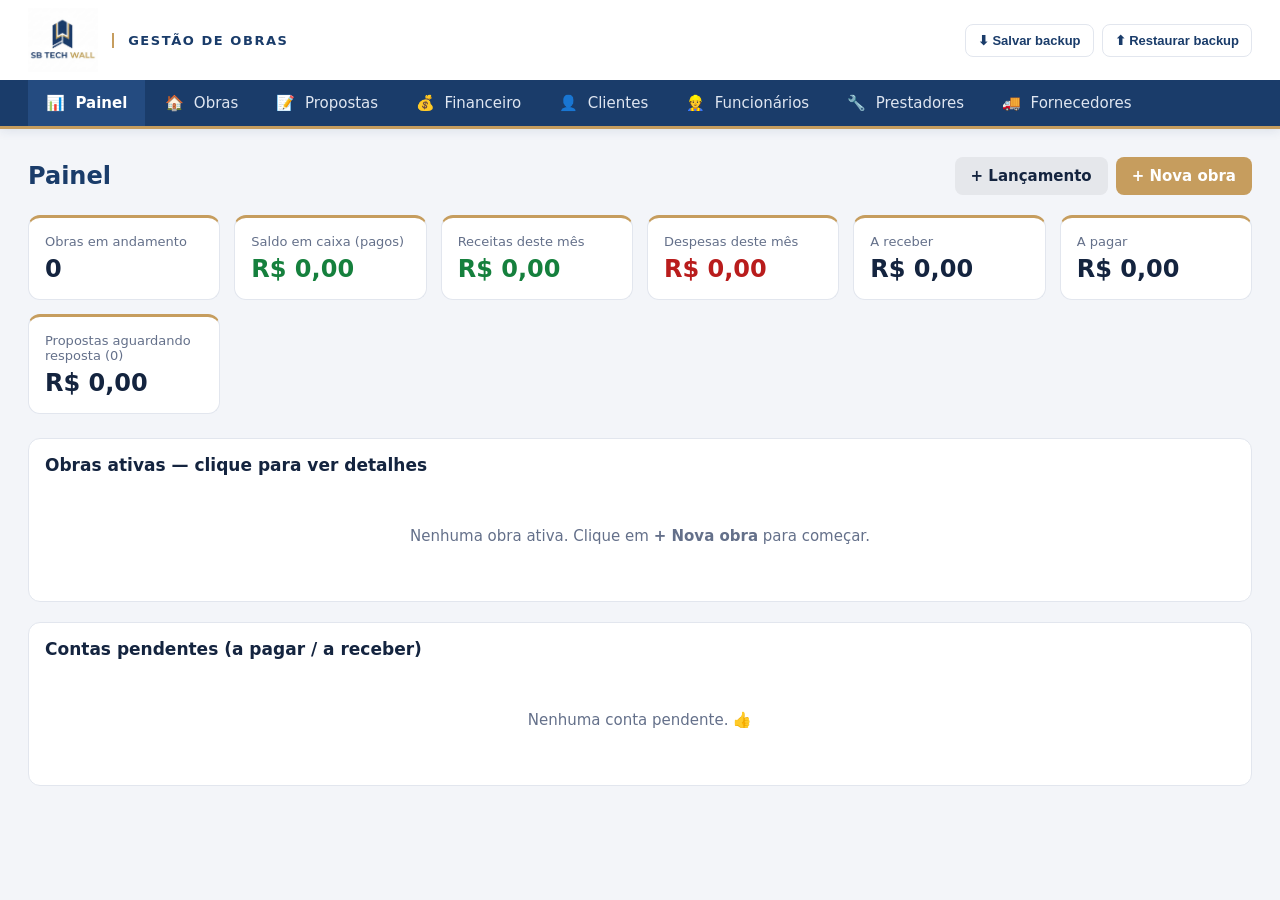
==== index.html @ 1444d8df "Separa index.html em css/, js/ e assets/ (sem mudança de comportamento)" ====
<!doctype html>
<html lang="pt-BR">
<head>
<meta charset="utf-8">
<meta name="viewport" content="width=device-width, initial-scale=1">
<title>SB Tech Wall — Gestão de Obras</title>
<link rel="stylesheet" href="css/style.css">
</head>
<body>
<div class="app">
  <header class="topbar">
    <div class="hwrap head">
      <div class="brand"><img src="assets/logo-sb-tech-wall.png" alt="SB Tech Wall"><span class="sub">Gestão de Obras</span></div>
      <div class="backup">
        <button onclick="exportar()" title="Salvar uma cópia de segurança dos dados">⬇ Salvar backup</button>
        <button onclick="document.getElementById('imp').click()" title="Carregar uma cópia de segurança">⬆ Restaurar backup</button>
        <input type="file" id="imp" accept=".json" hidden onchange="importar(this)">
      </div>
    </div>
    <div class="navbar"><nav id="nav" class="hwrap"></nav></div>
  </header>
  <main id="main"></main>
</div>
<div id="modal"></div>

<!-- A ordem importa: config e dados primeiro, app.js por último. -->
<script src="js/config.js"></script>
<script src="js/dados.js"></script>
<script src="js/formatacao.js"></script>
<script src="js/navegacao.js"></script>
<script src="js/painel.js"></script>
<script src="js/obra.js"></script>
<script src="js/listas.js"></script>
<script src="js/formulario.js"></script>
<script src="js/proposta.js"></script>
<script src="js/importar.js"></script>
<script src="js/backup.js"></script>
<script src="js/app.js"></script>
</body>
</html>
---- css/style.css ----
:root{
  --bg:#f3f5f9; --card:#fff; --ink:#14243f; --muted:#64708a; --line:#e2e6ee;
  --brand:#1A3C6A; --brand-ink:#fff; --gold:#C69D5E; --gold-soft:#f7f0e4;
  --side:#1A3C6A; --side-2:#244b80; --side-ink:#dfe6f1;
  --green:#15803d; --red:#b91c1c; --blue:#1A3C6A;
}
*{box-sizing:border-box}
body{margin:0;font-family:Segoe UI,system-ui,Arial,sans-serif;font-size:15px;color:var(--ink);background:var(--bg)}
.app{min-height:100vh}
.topbar{position:sticky;top:0;z-index:5;background:#fff;box-shadow:0 2px 10px rgba(26,60,106,.10)}
.hwrap{max-width:1280px;margin:0 auto;padding-left:28px;padding-right:28px}
.head{display:flex;align-items:center;justify-content:space-between;gap:12px;flex-wrap:wrap;padding-block:8px}
.brand{display:flex;align-items:center;gap:14px}
.brand img{height:64px;width:auto;display:block}
.brand .sub{border-left:2px solid var(--gold);padding-left:14px;color:var(--brand);font-weight:600;letter-spacing:.12em;text-transform:uppercase;font-size:13px}
.backup{display:flex;gap:8px;flex-wrap:wrap}
.backup button{background:#fff;color:var(--brand);border:1px solid var(--line);border-radius:8px;padding:8px 12px;cursor:pointer;font-size:13px;font-weight:600}
.backup button:hover{border-color:var(--gold);background:var(--gold-soft)}
.navbar{background:var(--brand);border-bottom:3px solid var(--gold)}
.navbar nav{display:flex;gap:2px;overflow-x:auto}
button.nav{background:none;border:0;border-bottom:3px solid transparent;margin-bottom:-3px;color:var(--side-ink);padding:14px 18px;font:inherit;font-size:15px;cursor:pointer;white-space:nowrap}
button.nav:hover{color:#fff;background:var(--side-2)}
button.nav.active{color:#fff;background:var(--side-2);border-bottom-color:#fff;font-weight:600}
.top h2{color:var(--brand)}
.card{border-top:3px solid var(--gold)!important}
.btn.gold{background:var(--gold);color:#fff}
main{max-width:1280px;margin:0 auto;padding:28px}
.top{display:flex;align-items:center;justify-content:space-between;gap:12px;flex-wrap:wrap;margin-bottom:20px}
.top h2{margin:0;font-size:24px}
.tools{display:flex;gap:8px;flex-wrap:wrap}
input,select,textarea{font:inherit;padding:9px 11px;border:1px solid var(--line);border-radius:8px;background:#fff;color:var(--ink);width:100%}
textarea{min-height:80px;resize:vertical}
.tools input,.tools select{width:auto;min-width:180px}
.btn{background:var(--brand);color:var(--brand-ink);border:0;border-radius:8px;padding:10px 16px;font:inherit;font-weight:600;cursor:pointer;white-space:nowrap}
.btn.sec{background:#e5e7eb;color:var(--ink)}
.btn.del{background:#fee2e2;color:var(--red)}
.cards{display:grid;grid-template-columns:repeat(auto-fit,minmax(190px,1fr));gap:14px;margin-bottom:24px}
.card{background:var(--card);border:1px solid var(--line);border-radius:12px;padding:16px}
.card .lbl{color:var(--muted);font-size:13px}
.card .val{font-size:24px;font-weight:700;margin-top:6px}
.box{background:var(--card);border:1px solid var(--line);border-radius:12px;padding:16px;margin-bottom:20px}
.box h3{margin:0 0 12px;font-size:17px}
.tablewrap{overflow-x:auto;background:var(--card);border:1px solid var(--line);border-radius:12px}
.box .tablewrap{border:0}
table{width:100%;border-collapse:collapse}
th,td{text-align:left;padding:11px 14px;border-bottom:1px solid var(--line);white-space:nowrap}
th{font-size:13px;color:var(--muted);font-weight:600;background:#fafafa}
tr.click{cursor:pointer}
tr.click:hover td{background:var(--gold-soft)}
td.num,th.num{text-align:right}
.pos{color:var(--green);font-weight:600}.neg{color:var(--red);font-weight:600}
.tag{display:inline-block;padding:3px 9px;border-radius:99px;font-size:12px;font-weight:600;background:#eef2ff;color:var(--blue)}
.tag.g{background:#dcfce7;color:var(--green)}.tag.r{background:#fee2e2;color:var(--red)}.tag.y{background:#fef3c7;color:#92400e}.tag.c{background:#f3f4f6;color:#374151}
.empty{padding:40px;text-align:center;color:var(--muted)}
.bar{height:8px;background:#e5e7eb;border-radius:99px;overflow:hidden;min-width:90px}
.bar i{display:block;height:100%;background:var(--gold)}
input:focus,select:focus,textarea:focus{outline:2px solid var(--gold);outline-offset:-1px;border-color:var(--gold)}
.modal.wide{max-width:980px}
.hint{background:var(--gold-soft);border-left:3px solid var(--gold);padding:10px 12px;border-radius:6px;margin:10px 0;line-height:1.5}
.erro{background:#fee2e2;border-left:3px solid var(--red);padding:10px 12px;border-radius:6px;margin:10px 0;color:var(--red)}
.passos{line-height:1.6;padding-left:20px}.passos li{margin-bottom:6px}
.passos .cols{color:var(--brand);font-weight:600;font-size:13px}
label.chk{display:flex;align-items:center;gap:8px;color:var(--ink);font-size:14px;margin:8px 0}
label.chk input{width:auto}
.btn:disabled{opacity:.5;cursor:not-allowed}
.itens td{padding:6px 6px}.itens th{padding:8px 6px}
.doc{background:#fff;border:1px solid var(--line);border-radius:12px;padding:40px;max-width:900px;margin:0 auto}
.doc-head{display:flex;justify-content:space-between;align-items:center;gap:20px;flex-wrap:wrap;border-bottom:3px solid var(--gold);padding-bottom:16px;margin-bottom:20px;text-align:right}
.doc-head img{height:110px;width:auto}
.doc-title{font-size:20px;font-weight:700;color:var(--brand);letter-spacing:.05em}
.doc-sec{margin-bottom:18px}
.doc-sec h4{margin:0 0 6px;color:var(--brand);font-size:13px;text-transform:uppercase;letter-spacing:.1em;border-bottom:1px solid var(--line);padding-bottom:4px}
.doc-sec p{margin:0;line-height:1.55}
.doc .tablewrap{border:0}
.doc tr.tot td{font-weight:700;font-size:16px;color:var(--brand);border-top:2px solid var(--gold);background:var(--gold-soft)}
.sign{display:grid;grid-template-columns:1fr 1fr;gap:60px;margin-top:70px;text-align:center}
.sign div{border-top:1px solid var(--ink);padding-top:6px}
.modal h3{color:var(--brand);border-bottom:2px solid var(--gold);padding-bottom:10px}
.modal-bg{position:fixed;inset:0;background:rgba(0,0,0,.45);display:flex;align-items:flex-start;justify-content:center;padding:40px 16px;overflow-y:auto;z-index:10}
.modal{background:#fff;border-radius:14px;width:100%;max-width:620px;padding:22px}
.modal h3{margin:0 0 16px}
.grid{display:grid;grid-template-columns:1fr 1fr;gap:12px}
.grid .full{grid-column:1/-1}
label{display:block;font-size:13px;color:var(--muted);margin-bottom:4px}
.actions{display:flex;gap:8px;justify-content:space-between;margin-top:18px;flex-wrap:wrap}
.actions div{display:flex;gap:8px}
.menu-btn{display:none}
@media (max-width:800px){
  .hwrap{padding-left:16px;padding-right:16px}
  .brand img{height:46px}
  .brand .sub{font-size:11px;padding-left:10px}
  .backup button{padding:6px 9px;font-size:12px}
  button.nav{padding:12px 12px;font-size:14px}
  main{padding:16px}
  .grid{grid-template-columns:1fr}
  .tools input,.tools select{min-width:0;flex:1}
}
@media print{.doc{border:0;padding:0;max-width:none}.doc tr.tot td,th{-webkit-print-color-adjust:exact;print-color-adjust:exact}.noprint,.topbar,.tools,.btn{display:none!important}main{padding:0}}
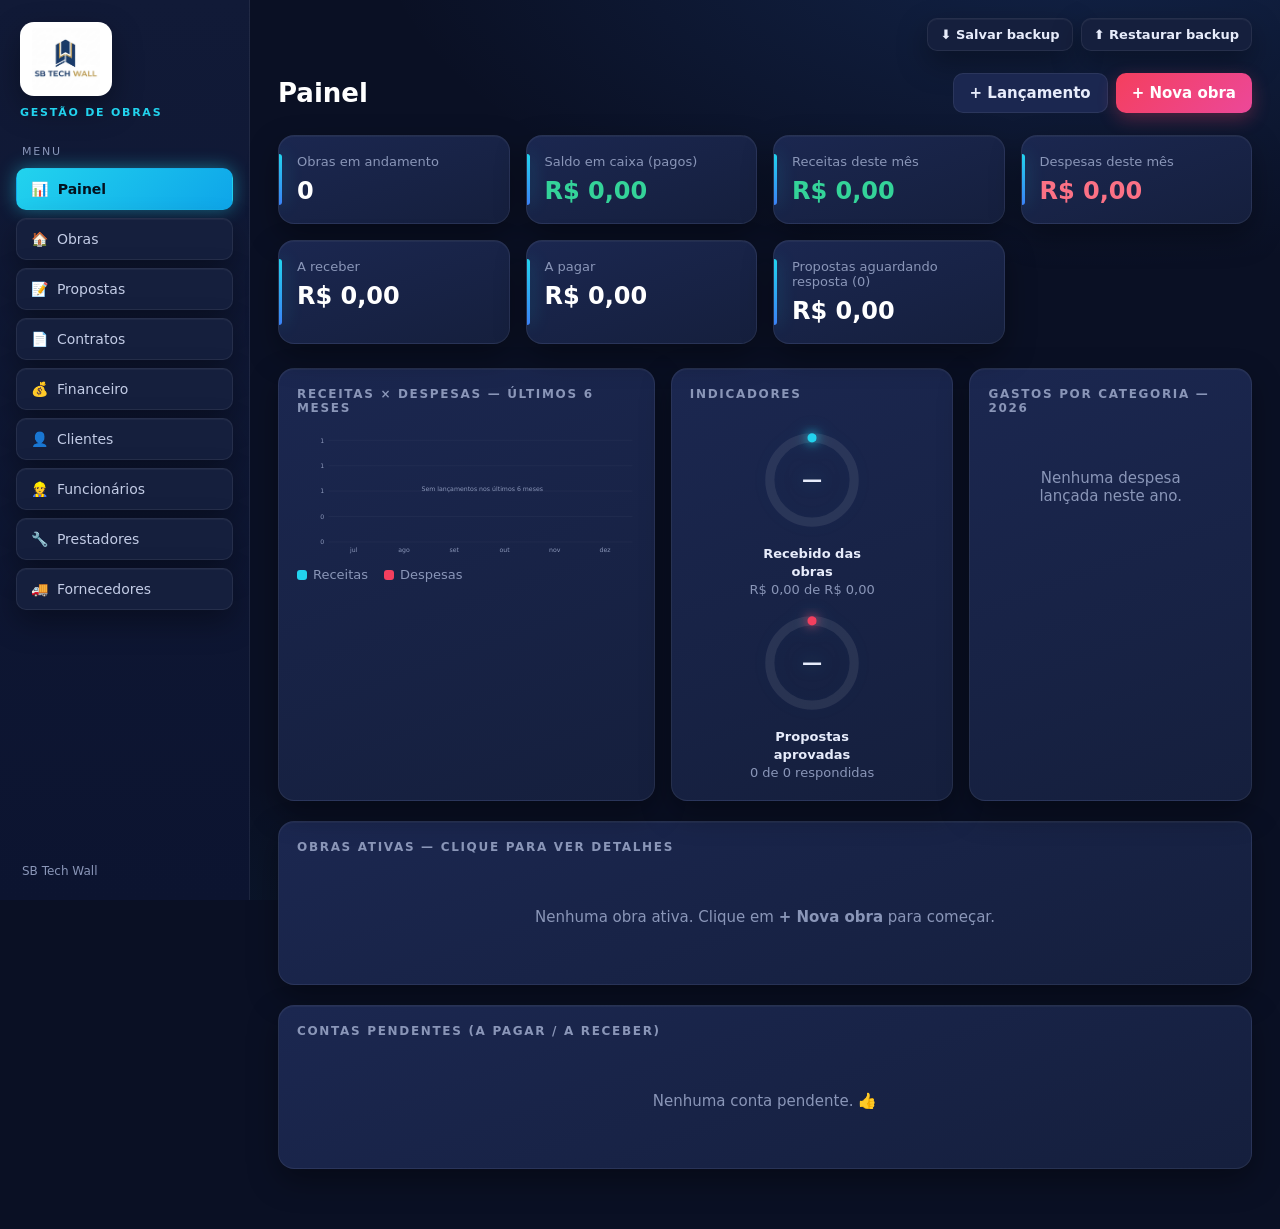
==== commit 4699af60: "Novo visual escuro estilo dashboard: menu lateral e graficos no painel Co-Authored-By: Claude Opus 5" ====
--- a/index.html
+++ b/index.html
@@ -8,18 +8,22 @@
 </head>
 <body>
 <div class="app">
-  <header class="topbar">
-    <div class="hwrap head">
-      <div class="brand"><img src="assets/logo-sb-tech-wall.png" alt="SB Tech Wall"><span class="sub">Gestão de Obras</span></div>
+  <aside class="side">
+    <div class="brand"><img src="assets/logo-sb-tech-wall.png" alt="SB Tech Wall"><span class="sub">Gestão de Obras</span></div>
+    <div class="side-lbl">Menu</div>
+    <nav id="nav"></nav>
+    <div class="side-foot">SB Tech Wall</div>
+  </aside>
+  <div class="content">
+    <header class="topbar">
       <div class="backup">
         <button onclick="exportar()" title="Salvar uma cópia de segurança dos dados">⬇ Salvar backup</button>
         <button onclick="document.getElementById('imp').click()" title="Carregar uma cópia de segurança">⬆ Restaurar backup</button>
         <input type="file" id="imp" accept=".json" hidden onchange="importar(this)">
       </div>
-    </div>
-    <div class="navbar"><nav id="nav" class="hwrap"></nav></div>
-  </header>
-  <main id="main"></main>
+    </header>
+    <main id="main"></main>
+  </div>
 </div>
 <div id="modal"></div>
 
--- a/css/style.css
+++ b/css/style.css
@@ -1,98 +1,180 @@
+/* =====================================================================
+   TEMA ESCURO — cores principais. Para ajustar o visual, mude aqui.
+   ===================================================================== */
 :root{
-  --bg:#f3f5f9; --card:#fff; --ink:#14243f; --muted:#64708a; --line:#e2e6ee;
-  --brand:#1A3C6A; --brand-ink:#fff; --gold:#C69D5E; --gold-soft:#f7f0e4;
-  --side:#1A3C6A; --side-2:#244b80; --side-ink:#dfe6f1;
-  --green:#15803d; --red:#b91c1c; --blue:#1A3C6A;
+  color-scheme: dark;
+  --bg:#0a1024; --side:#0e1630; --card:#151f3d; --card-2:#1b2750; --input:#0f1731;
+  --ink:#e7ecfb; --muted:#8a96b8; --line:rgba(255,255,255,.07); --th:rgba(255,255,255,.03);
+  --accent:#22d3ee; --accent-2:#3b82f6; --pink:#f43f5e; --pink-2:#ec4899;
+  --brand:#22d3ee; --gold:#C69D5E; --gold-soft:rgba(198,157,94,.12);
+  --green:#34d399; --red:#fb7185; --blue:#60a5fa;
+  --shadow:0 12px 30px rgba(0,0,0,.35), inset 0 1px 0 rgba(255,255,255,.04);
+  --glow:0 0 18px rgba(34,211,238,.45);
 }
 *{box-sizing:border-box}
-body{margin:0;font-family:Segoe UI,system-ui,Arial,sans-serif;font-size:15px;color:var(--ink);background:var(--bg)}
-.app{min-height:100vh}
-.topbar{position:sticky;top:0;z-index:5;background:#fff;box-shadow:0 2px 10px rgba(26,60,106,.10)}
-.hwrap{max-width:1280px;margin:0 auto;padding-left:28px;padding-right:28px}
-.head{display:flex;align-items:center;justify-content:space-between;gap:12px;flex-wrap:wrap;padding-block:8px}
-.brand{display:flex;align-items:center;gap:14px}
-.brand img{height:64px;width:auto;display:block}
-.brand .sub{border-left:2px solid var(--gold);padding-left:14px;color:var(--brand);font-weight:600;letter-spacing:.12em;text-transform:uppercase;font-size:13px}
-.backup{display:flex;gap:8px;flex-wrap:wrap}
-.backup button{background:#fff;color:var(--brand);border:1px solid var(--line);border-radius:8px;padding:8px 12px;cursor:pointer;font-size:13px;font-weight:600}
-.backup button:hover{border-color:var(--gold);background:var(--gold-soft)}
-.navbar{background:var(--brand);border-bottom:3px solid var(--gold)}
-.navbar nav{display:flex;gap:2px;overflow-x:auto}
-button.nav{background:none;border:0;border-bottom:3px solid transparent;margin-bottom:-3px;color:var(--side-ink);padding:14px 18px;font:inherit;font-size:15px;cursor:pointer;white-space:nowrap}
-button.nav:hover{color:#fff;background:var(--side-2)}
-button.nav.active{color:#fff;background:var(--side-2);border-bottom-color:#fff;font-weight:600}
-.top h2{color:var(--brand)}
-.card{border-top:3px solid var(--gold)!important}
-.btn.gold{background:var(--gold);color:#fff}
-main{max-width:1280px;margin:0 auto;padding:28px}
-.top{display:flex;align-items:center;justify-content:space-between;gap:12px;flex-wrap:wrap;margin-bottom:20px}
-.top h2{margin:0;font-size:24px}
+body{margin:0;font-family:Segoe UI,system-ui,Arial,sans-serif;font-size:15px;color:var(--ink);
+  background:radial-gradient(1200px 600px at 85% -10%,rgba(59,130,246,.18),transparent 60%),
+             radial-gradient(900px 500px at -10% 110%,rgba(34,211,238,.10),transparent 60%),var(--bg);
+  background-attachment:fixed;min-height:100vh}
+
+/* ---------- estrutura: menu lateral + conteúdo ---------- */
+.app{display:grid;grid-template-columns:250px minmax(0,1fr);min-height:100vh}
+.side{position:sticky;top:0;height:100vh;overflow-y:auto;display:flex;flex-direction:column;
+  background:linear-gradient(180deg,#111a37,#0c1430);border-right:1px solid var(--line);padding:22px 16px}
+.brand{display:flex;flex-direction:column;align-items:flex-start;gap:10px;padding:0 4px}
+.brand img{height:74px;width:auto;display:block;background:#fff;border-radius:14px;padding:6px 12px;box-shadow:var(--shadow)}
+.brand .sub{color:var(--accent);font-weight:600;letter-spacing:.16em;text-transform:uppercase;font-size:11px}
+.side-lbl{font-size:11px;letter-spacing:.16em;color:var(--muted);text-transform:uppercase;margin:26px 6px 10px}
+#nav{display:flex;flex-direction:column;gap:8px}
+button.nav{display:flex;align-items:center;gap:8px;width:100%;text-align:left;background:var(--card);
+  border:1px solid var(--line);border-radius:10px;color:#c3cce6;padding:12px 14px;font:inherit;font-size:14px;
+  cursor:pointer;white-space:nowrap;box-shadow:var(--shadow);transition:.15s}
+button.nav:hover{color:#fff;background:var(--card-2);border-color:rgba(34,211,238,.35)}
+button.nav.active{background:linear-gradient(135deg,#22d3ee,#0ea5e9);color:#04121f;font-weight:700;border-color:transparent;box-shadow:var(--glow)}
+.side-foot{margin-top:auto;padding:20px 6px 0;color:var(--muted);font-size:12px}
+
+.content{min-width:0}
+.topbar{display:flex;align-items:center;justify-content:flex-end;gap:10px;flex-wrap:wrap;padding:18px 28px 0;max-width:1400px}
+.backup{display:flex;gap:8px;flex-wrap:wrap;align-items:center}
+.backup button{background:var(--card);color:var(--ink);border:1px solid var(--line);border-radius:10px;padding:8px 12px;cursor:pointer;font:inherit;font-size:13px;font-weight:600;box-shadow:var(--shadow)}
+.backup button:hover{border-color:rgba(34,211,238,.5);color:var(--accent)}
+main{max-width:1400px;padding:22px 28px 40px}
+
+/* ---------- títulos, ferramentas e campos ---------- */
+.top{display:flex;align-items:center;justify-content:space-between;gap:12px;flex-wrap:wrap;margin-bottom:22px}
+.top h2{margin:0;font-size:26px;font-weight:700;color:#fff;display:flex;align-items:center;gap:10px;flex-wrap:wrap}
 .tools{display:flex;gap:8px;flex-wrap:wrap}
-input,select,textarea{font:inherit;padding:9px 11px;border:1px solid var(--line);border-radius:8px;background:#fff;color:var(--ink);width:100%}
+input,select,textarea{font:inherit;padding:10px 12px;border:1px solid var(--line);border-radius:10px;background:var(--input);color:var(--ink);width:100%}
+input::placeholder,textarea::placeholder{color:#5d6a8f}
+input:focus,select:focus,textarea:focus{outline:0;border-color:var(--accent);box-shadow:0 0 0 3px rgba(34,211,238,.18)}
 textarea{min-height:80px;resize:vertical}
 .tools input,.tools select{width:auto;min-width:180px}
-.btn{background:var(--brand);color:var(--brand-ink);border:0;border-radius:8px;padding:10px 16px;font:inherit;font-weight:600;cursor:pointer;white-space:nowrap}
-.btn.sec{background:#e5e7eb;color:var(--ink)}
-.btn.del{background:#fee2e2;color:var(--red)}
-.cards{display:grid;grid-template-columns:repeat(auto-fit,minmax(190px,1fr));gap:14px;margin-bottom:24px}
-.card{background:var(--card);border:1px solid var(--line);border-radius:12px;padding:16px}
-.card .lbl{color:var(--muted);font-size:13px}
-.card .val{font-size:24px;font-weight:700;margin-top:6px}
-.box{background:var(--card);border:1px solid var(--line);border-radius:12px;padding:16px;margin-bottom:20px}
-.box h3{margin:0 0 12px;font-size:17px}
-.tablewrap{overflow-x:auto;background:var(--card);border:1px solid var(--line);border-radius:12px}
-.box .tablewrap{border:0}
-table{width:100%;border-collapse:collapse}
-th,td{text-align:left;padding:11px 14px;border-bottom:1px solid var(--line);white-space:nowrap}
-th{font-size:13px;color:var(--muted);font-weight:600;background:#fafafa}
-tr.click{cursor:pointer}
-tr.click:hover td{background:var(--gold-soft)}
-td.num,th.num{text-align:right}
-.pos{color:var(--green);font-weight:600}.neg{color:var(--red);font-weight:600}
-.tag{display:inline-block;padding:3px 9px;border-radius:99px;font-size:12px;font-weight:600;background:#eef2ff;color:var(--blue)}
-.tag.g{background:#dcfce7;color:var(--green)}.tag.r{background:#fee2e2;color:var(--red)}.tag.y{background:#fef3c7;color:#92400e}.tag.c{background:#f3f4f6;color:#374151}
-.empty{padding:40px;text-align:center;color:var(--muted)}
-.bar{height:8px;background:#e5e7eb;border-radius:99px;overflow:hidden;min-width:90px}
-.bar i{display:block;height:100%;background:var(--gold)}
-input:focus,select:focus,textarea:focus{outline:2px solid var(--gold);outline-offset:-1px;border-color:var(--gold)}
-.modal.wide{max-width:980px}
-.hint{background:var(--gold-soft);border-left:3px solid var(--gold);padding:10px 12px;border-radius:6px;margin:10px 0;line-height:1.5}
-.erro{background:#fee2e2;border-left:3px solid var(--red);padding:10px 12px;border-radius:6px;margin:10px 0;color:var(--red)}
-.passos{line-height:1.6;padding-left:20px}.passos li{margin-bottom:6px}
-.passos .cols{color:var(--brand);font-weight:600;font-size:13px}
+label{display:block;font-size:13px;color:var(--muted);margin-bottom:5px}
 label.chk{display:flex;align-items:center;gap:8px;color:var(--ink);font-size:14px;margin:8px 0}
 label.chk input{width:auto}
-.btn:disabled{opacity:.5;cursor:not-allowed}
+
+/* ---------- botões ---------- */
+.btn{background:linear-gradient(135deg,#22d3ee,#3b82f6);color:#fff;border:0;border-radius:10px;padding:10px 16px;font:inherit;font-weight:600;cursor:pointer;white-space:nowrap;box-shadow:0 6px 18px rgba(34,211,238,.25);transition:.15s}
+.btn:hover{filter:brightness(1.1);box-shadow:var(--glow)}
+.btn.gold{background:linear-gradient(135deg,#f43f5e,#ec4899);box-shadow:0 6px 18px rgba(244,63,94,.3)}
+.btn.gold:hover{box-shadow:0 0 18px rgba(244,63,94,.5)}
+.btn.sec{background:var(--card-2);color:var(--ink);border:1px solid var(--line);box-shadow:none}
+.btn.sec:hover{border-color:rgba(34,211,238,.45);color:var(--accent)}
+.btn.del{background:rgba(244,63,94,.12);color:var(--red);box-shadow:none}
+.btn:disabled{opacity:.45;cursor:not-allowed;filter:none}
+
+/* ---------- cartões e caixas ---------- */
+.cards{display:grid;grid-template-columns:repeat(auto-fit,minmax(190px,1fr));gap:16px;margin-bottom:24px}
+.card{position:relative;overflow:hidden;background:linear-gradient(160deg,var(--card-2),var(--card));border:1px solid var(--line);border-radius:16px;padding:18px;box-shadow:var(--shadow)}
+.card::before{content:"";position:absolute;left:0;top:18px;bottom:18px;width:3px;border-radius:0 3px 3px 0;background:linear-gradient(180deg,var(--accent),var(--accent-2));box-shadow:var(--glow)}
+.card .lbl{color:var(--muted);font-size:13px}
+.card .val{font-size:24px;font-weight:700;margin-top:8px;color:#fff}
+.box{background:linear-gradient(160deg,var(--card-2),var(--card));border:1px solid var(--line);border-radius:16px;padding:18px;margin-bottom:20px;box-shadow:var(--shadow)}
+.box h3{margin:0 0 14px;font-size:12px;letter-spacing:.14em;text-transform:uppercase;color:var(--muted);font-weight:700}
+.box p{line-height:1.6}
+.empty{padding:40px;text-align:center;color:var(--muted)}
+.pos{color:var(--green)!important;font-weight:600}.neg{color:var(--red)!important;font-weight:600}
+
+/* ---------- tabelas ---------- */
+.tablewrap{overflow-x:auto;background:linear-gradient(160deg,var(--card-2),var(--card));border:1px solid var(--line);border-radius:16px;box-shadow:var(--shadow)}
+.box .tablewrap{background:transparent;border:0;box-shadow:none;border-radius:10px}
+table{width:100%;border-collapse:collapse}
+th,td{text-align:left;padding:12px 14px;border-bottom:1px solid var(--line);white-space:nowrap}
+th{font-size:12px;color:var(--muted);font-weight:600;background:var(--th);text-transform:uppercase;letter-spacing:.06em}
+tr:last-child td{border-bottom:0}
+tr.click{cursor:pointer}
+tr.click:hover td{background:rgba(34,211,238,.06)}
+td.num,th.num{text-align:right}
 .itens td{padding:6px 6px}.itens th{padding:8px 6px}
-.doc{background:#fff;border:1px solid var(--line);border-radius:12px;padding:40px;max-width:900px;margin:0 auto}
+
+/* ---------- etiquetas e barras ---------- */
+.tag{display:inline-block;padding:3px 10px;border-radius:99px;font-size:12px;font-weight:600;background:rgba(96,165,250,.15);color:#93c5fd}
+.tag.g{background:rgba(52,211,153,.15);color:#6ee7b7}.tag.r{background:rgba(244,63,94,.15);color:#fda4af}
+.tag.y{background:rgba(250,204,21,.13);color:#fde68a}.tag.c{background:rgba(148,163,184,.15);color:#cbd5e1}
+.bar{height:8px;background:rgba(255,255,255,.08);border-radius:99px;overflow:hidden;min-width:90px}
+.bar i{display:block;height:100%;border-radius:99px;background:linear-gradient(90deg,#22d3ee,#3b82f6);box-shadow:0 0 8px rgba(34,211,238,.6)}
+
+/* ---------- gráficos do painel ---------- */
+.charts{display:grid;grid-template-columns:repeat(auto-fit,minmax(300px,1fr));gap:16px;margin-bottom:20px}
+.charts .box{margin:0}
+@media (min-width:1150px){.charts{grid-template-columns:1.6fr 1.2fr 1.2fr}}
+.chart svg{width:100%;height:auto;display:block}
+.chart .eixo{fill:var(--muted);font-size:11px}
+.chart .grade{stroke:rgba(255,255,255,.06)}
+.legenda{display:flex;gap:16px;flex-wrap:wrap;font-size:13px;color:var(--muted);margin-top:8px}
+.legenda i{display:inline-block;width:10px;height:10px;border-radius:3px;margin-right:6px;vertical-align:-1px}
+.aneis{display:flex;justify-content:space-around;gap:8px;flex-wrap:wrap;padding-top:10px}
+.anel{text-align:center;width:128px}
+.anel svg{width:110px;height:110px;filter:drop-shadow(0 0 8px rgba(34,211,238,.25))}
+.anel .txt{font-size:13px;color:var(--muted);line-height:1.4;margin-top:6px}
+.anel .txt b{display:block;color:var(--ink);font-size:13px}
+.rosca{display:flex;align-items:center;gap:18px;flex-wrap:wrap}
+.rosca svg{width:130px;height:130px;flex:none}
+.rosca ul{list-style:none;margin:0;padding:0;flex:1;min-width:140px;font-size:13px}
+.rosca li{display:flex;align-items:center;gap:8px;padding:4px 0;color:var(--muted)}
+.rosca li b{margin-left:auto;color:var(--ink)}
+.rosca li i{width:10px;height:10px;border-radius:50%;flex:none}
+
+/* ---------- avisos ---------- */
+.hint{background:rgba(34,211,238,.08);border-left:3px solid var(--accent);padding:10px 12px;border-radius:8px;margin:10px 0;line-height:1.5}
+.erro{background:rgba(244,63,94,.12);border-left:3px solid var(--pink);padding:10px 12px;border-radius:8px;margin:10px 0;color:var(--red)}
+.passos{line-height:1.6;padding-left:20px}.passos li{margin-bottom:6px}
+.passos .cols{color:var(--accent);font-weight:600;font-size:13px}
+
+/* ---------- janelas (formulários) ---------- */
+.modal-bg{position:fixed;inset:0;background:rgba(3,6,15,.72);backdrop-filter:blur(4px);display:flex;align-items:flex-start;justify-content:center;padding:40px 16px;overflow-y:auto;z-index:10}
+.modal{background:linear-gradient(160deg,var(--card-2),var(--card));border:1px solid rgba(34,211,238,.18);border-radius:18px;width:100%;max-width:620px;padding:24px;box-shadow:0 30px 80px rgba(0,0,0,.6)}
+.modal.wide{max-width:980px}
+.modal h3{margin:0 0 18px;color:#fff;border-bottom:1px solid var(--line);padding-bottom:12px}
+.grid{display:grid;grid-template-columns:1fr 1fr;gap:14px}
+.grid .full{grid-column:1/-1}
+.actions{display:flex;gap:8px;justify-content:space-between;margin-top:20px;flex-wrap:wrap}
+.actions div{display:flex;gap:8px}
+
+/* ---------- documento da proposta (folha branca) ---------- */
+.doc{--ink:#14243f;--muted:#64708a;--line:#e2e6ee;--th:#f6f7fa;--brand:#1A3C6A;--gold-soft:#f7f0e4;
+  background:#fff;color:var(--ink);border-radius:16px;padding:40px;max-width:900px;margin:0 auto;box-shadow:0 20px 60px rgba(0,0,0,.45)}
+.doc th{color:var(--muted)}
 .doc-head{display:flex;justify-content:space-between;align-items:center;gap:20px;flex-wrap:wrap;border-bottom:3px solid var(--gold);padding-bottom:16px;margin-bottom:20px;text-align:right}
 .doc-head img{height:110px;width:auto}
 .doc-title{font-size:20px;font-weight:700;color:var(--brand);letter-spacing:.05em}
 .doc-sec{margin-bottom:18px}
 .doc-sec h4{margin:0 0 6px;color:var(--brand);font-size:13px;text-transform:uppercase;letter-spacing:.1em;border-bottom:1px solid var(--line);padding-bottom:4px}
 .doc-sec p{margin:0;line-height:1.55}
-.doc .tablewrap{border:0}
+.doc .tablewrap{border:0;background:transparent;box-shadow:none;border-radius:0}
 .doc tr.tot td{font-weight:700;font-size:16px;color:var(--brand);border-top:2px solid var(--gold);background:var(--gold-soft)}
 .sign{display:grid;grid-template-columns:1fr 1fr;gap:60px;margin-top:70px;text-align:center}
 .sign div{border-top:1px solid var(--ink);padding-top:6px}
-.modal h3{color:var(--brand);border-bottom:2px solid var(--gold);padding-bottom:10px}
-.modal-bg{position:fixed;inset:0;background:rgba(0,0,0,.45);display:flex;align-items:flex-start;justify-content:center;padding:40px 16px;overflow-y:auto;z-index:10}
-.modal{background:#fff;border-radius:14px;width:100%;max-width:620px;padding:22px}
-.modal h3{margin:0 0 16px}
-.grid{display:grid;grid-template-columns:1fr 1fr;gap:12px}
-.grid .full{grid-column:1/-1}
-label{display:block;font-size:13px;color:var(--muted);margin-bottom:4px}
-.actions{display:flex;gap:8px;justify-content:space-between;margin-top:18px;flex-wrap:wrap}
-.actions div{display:flex;gap:8px}
-.menu-btn{display:none}
-@media (max-width:800px){
-  .hwrap{padding-left:16px;padding-right:16px}
-  .brand img{height:46px}
-  .brand .sub{font-size:11px;padding-left:10px}
-  .backup button{padding:6px 9px;font-size:12px}
-  button.nav{padding:12px 12px;font-size:14px}
+
+/* ---------- celular / telas pequenas ---------- */
+@media (max-width:900px){
+  .app{grid-template-columns:minmax(0,1fr)}
+  .side{min-width:0;position:sticky;top:0;z-index:5;height:auto;padding:10px 12px;border-right:0;border-bottom:1px solid var(--line)}
+  .brand{flex-direction:row;align-items:center}
+  .brand img{height:42px;padding:3px 8px;border-radius:10px}
+  .side-lbl,.side-foot{display:none}
+  #nav{flex-direction:row;overflow-x:auto;margin-top:10px;padding-bottom:4px}
+  button.nav{width:auto;padding:9px 12px;font-size:13px}
+  .topbar{padding:12px 16px 0}
   main{padding:16px}
   .grid{grid-template-columns:1fr}
   .tools input,.tools select{min-width:0;flex:1}
+  .doc{padding:20px}
 }
-@media print{.doc{border:0;padding:0;max-width:none}.doc tr.tot td,th{-webkit-print-color-adjust:exact;print-color-adjust:exact}.noprint,.topbar,.tools,.btn{display:none!important}main{padding:0}}
+
+/* ---------- impressão: sempre clara ---------- */
+@media print{
+  :root{color-scheme:light;--bg:#fff;--card:#fff;--card-2:#fff;--ink:#14243f;--muted:#64708a;--line:#dde2ea;--th:#f6f7fa;
+    --brand:#1A3C6A;--green:#15803d;--red:#b91c1c;--accent:#1A3C6A}
+  body{background:#fff}
+  .app{display:block}
+  .side,.topbar,.noprint,.tools,.btn{display:none!important}
+  main{padding:0;max-width:none}
+  .top h2,.card .val{color:var(--ink)}
+  .card,.box,.tablewrap{box-shadow:none;background:#fff;border:1px solid var(--line)}
+  .card::before{display:none}
+  .tag{background:none!important;color:var(--ink)!important;border:1px solid var(--line)}
+  .bar i{box-shadow:none}
+  .doc{border:0;padding:0;max-width:none;box-shadow:none}
+  .doc tr.tot td,th{-webkit-print-color-adjust:exact;print-color-adjust:exact}
+}
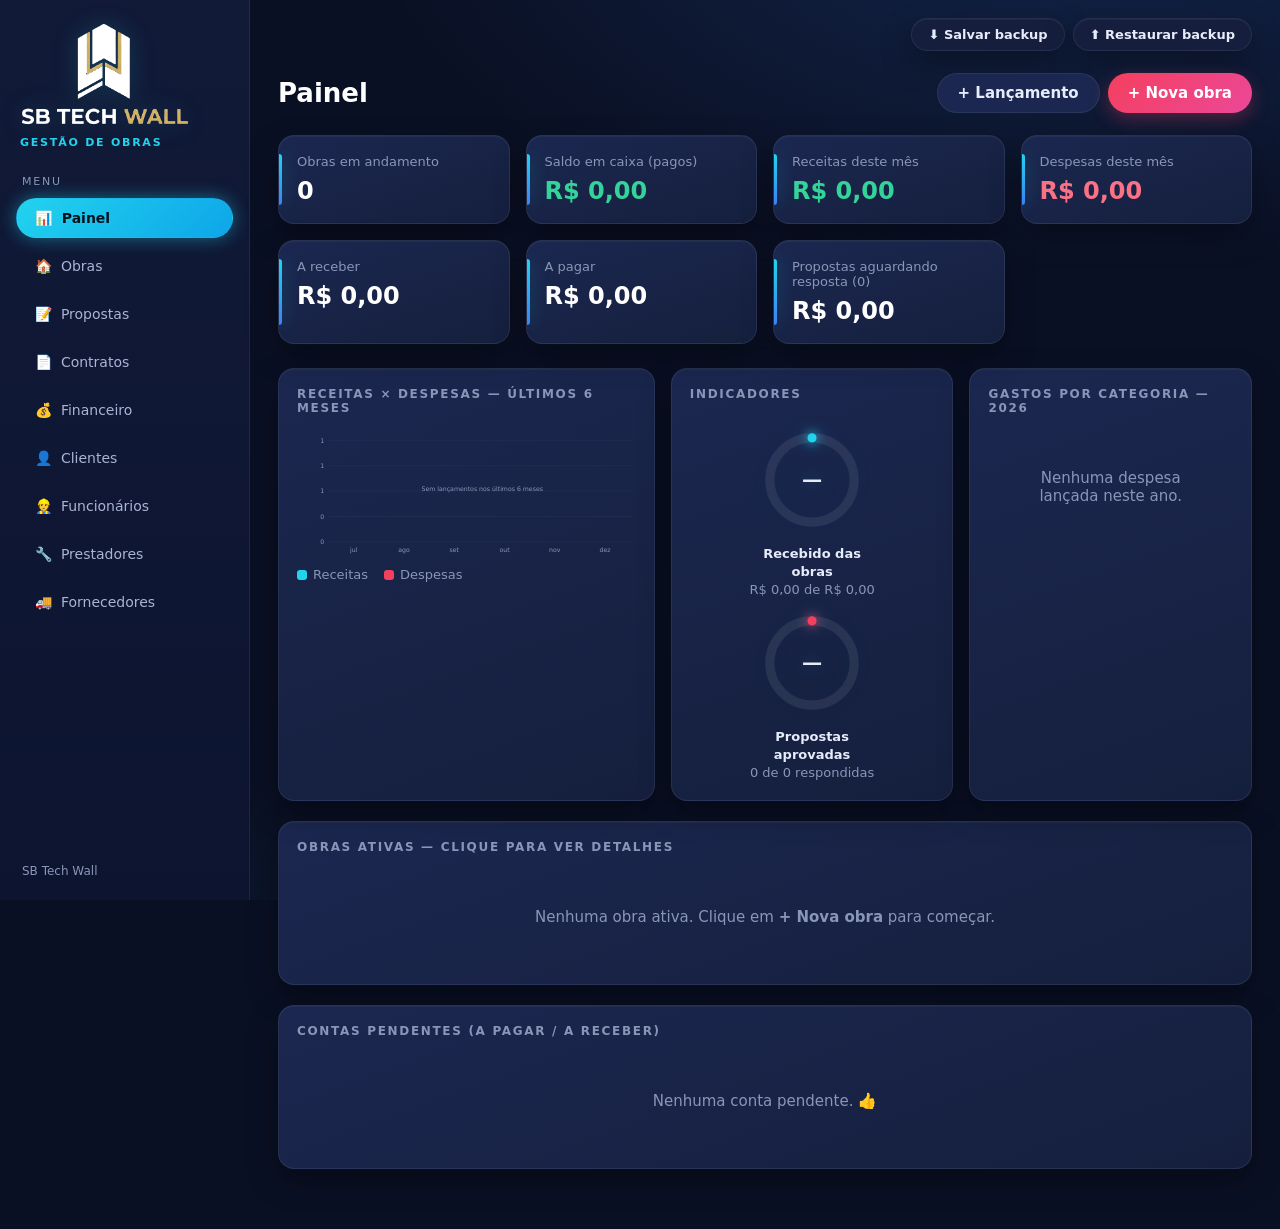
==== commit 28b9cdd5: "Logo adaptado ao fundo escuro e botoes em formato pilula Co-Authored-By: Claude Opus 5.5 <noreply@an" ====
--- a/index.html
+++ b/index.html
@@ -9,7 +9,7 @@
 <body>
 <div class="app">
   <aside class="side">
-    <div class="brand"><img src="assets/logo-sb-tech-wall.png" alt="SB Tech Wall"><span class="sub">Gestão de Obras</span></div>
+    <div class="brand"><img src="assets/logo-escuro.png" alt="SB Tech Wall"><span class="sub">Gestão de Obras</span></div>
     <div class="side-lbl">Menu</div>
     <nav id="nav"></nav>
     <div class="side-foot">SB Tech Wall</div>
--- a/css/style.css
+++ b/css/style.css
@@ -22,21 +22,21 @@
 .side{position:sticky;top:0;height:100vh;overflow-y:auto;display:flex;flex-direction:column;
   background:linear-gradient(180deg,#111a37,#0c1430);border-right:1px solid var(--line);padding:22px 16px}
 .brand{display:flex;flex-direction:column;align-items:flex-start;gap:10px;padding:0 4px}
-.brand img{height:74px;width:auto;display:block;background:#fff;border-radius:14px;padding:6px 12px;box-shadow:var(--shadow)}
+.brand img{width:170px;max-width:100%;height:auto;display:block;filter:drop-shadow(0 0 12px rgba(34,211,238,.18))}
 .brand .sub{color:var(--accent);font-weight:600;letter-spacing:.16em;text-transform:uppercase;font-size:11px}
 .side-lbl{font-size:11px;letter-spacing:.16em;color:var(--muted);text-transform:uppercase;margin:26px 6px 10px}
 #nav{display:flex;flex-direction:column;gap:8px}
-button.nav{display:flex;align-items:center;gap:8px;width:100%;text-align:left;background:var(--card);
-  border:1px solid var(--line);border-radius:10px;color:#c3cce6;padding:12px 14px;font:inherit;font-size:14px;
-  cursor:pointer;white-space:nowrap;box-shadow:var(--shadow);transition:.15s}
-button.nav:hover{color:#fff;background:var(--card-2);border-color:rgba(34,211,238,.35)}
+button.nav{display:flex;align-items:center;gap:8px;width:100%;text-align:left;background:transparent;
+  border:1px solid transparent;border-radius:999px;color:#aab5d3;padding:11px 18px;font:inherit;font-size:14px;
+  cursor:pointer;white-space:nowrap;box-shadow:none;transition:.15s}
+button.nav:hover{color:#fff;background:rgba(255,255,255,.05);border-color:var(--line)}
 button.nav.active{background:linear-gradient(135deg,#22d3ee,#0ea5e9);color:#04121f;font-weight:700;border-color:transparent;box-shadow:var(--glow)}
 .side-foot{margin-top:auto;padding:20px 6px 0;color:var(--muted);font-size:12px}
 
 .content{min-width:0}
 .topbar{display:flex;align-items:center;justify-content:flex-end;gap:10px;flex-wrap:wrap;padding:18px 28px 0;max-width:1400px}
 .backup{display:flex;gap:8px;flex-wrap:wrap;align-items:center}
-.backup button{background:var(--card);color:var(--ink);border:1px solid var(--line);border-radius:10px;padding:8px 12px;cursor:pointer;font:inherit;font-size:13px;font-weight:600;box-shadow:var(--shadow)}
+.backup button{background:var(--card);color:var(--ink);border:1px solid var(--line);border-radius:999px;padding:8px 16px;cursor:pointer;font:inherit;font-size:13px;font-weight:600;box-shadow:var(--shadow)}
 .backup button:hover{border-color:rgba(34,211,238,.5);color:var(--accent)}
 main{max-width:1400px;padding:22px 28px 40px}
 
@@ -54,7 +54,7 @@
 label.chk input{width:auto}
 
 /* ---------- botões ---------- */
-.btn{background:linear-gradient(135deg,#22d3ee,#3b82f6);color:#fff;border:0;border-radius:10px;padding:10px 16px;font:inherit;font-weight:600;cursor:pointer;white-space:nowrap;box-shadow:0 6px 18px rgba(34,211,238,.25);transition:.15s}
+.btn{background:linear-gradient(135deg,#22d3ee,#3b82f6);color:#fff;border:0;border-radius:999px;padding:10px 20px;font:inherit;font-weight:600;cursor:pointer;white-space:nowrap;box-shadow:0 6px 18px rgba(34,211,238,.25);transition:.15s}
 .btn:hover{filter:brightness(1.1);box-shadow:var(--glow)}
 .btn.gold{background:linear-gradient(135deg,#f43f5e,#ec4899);box-shadow:0 6px 18px rgba(244,63,94,.3)}
 .btn.gold:hover{box-shadow:0 0 18px rgba(244,63,94,.5)}
@@ -151,7 +151,7 @@
   .app{grid-template-columns:minmax(0,1fr)}
   .side{min-width:0;position:sticky;top:0;z-index:5;height:auto;padding:10px 12px;border-right:0;border-bottom:1px solid var(--line)}
   .brand{flex-direction:row;align-items:center}
-  .brand img{height:42px;padding:3px 8px;border-radius:10px}
+  .brand img{width:auto;height:40px}
   .side-lbl,.side-foot{display:none}
   #nav{flex-direction:row;overflow-x:auto;margin-top:10px;padding-bottom:4px}
   button.nav{width:auto;padding:9px 12px;font-size:13px}
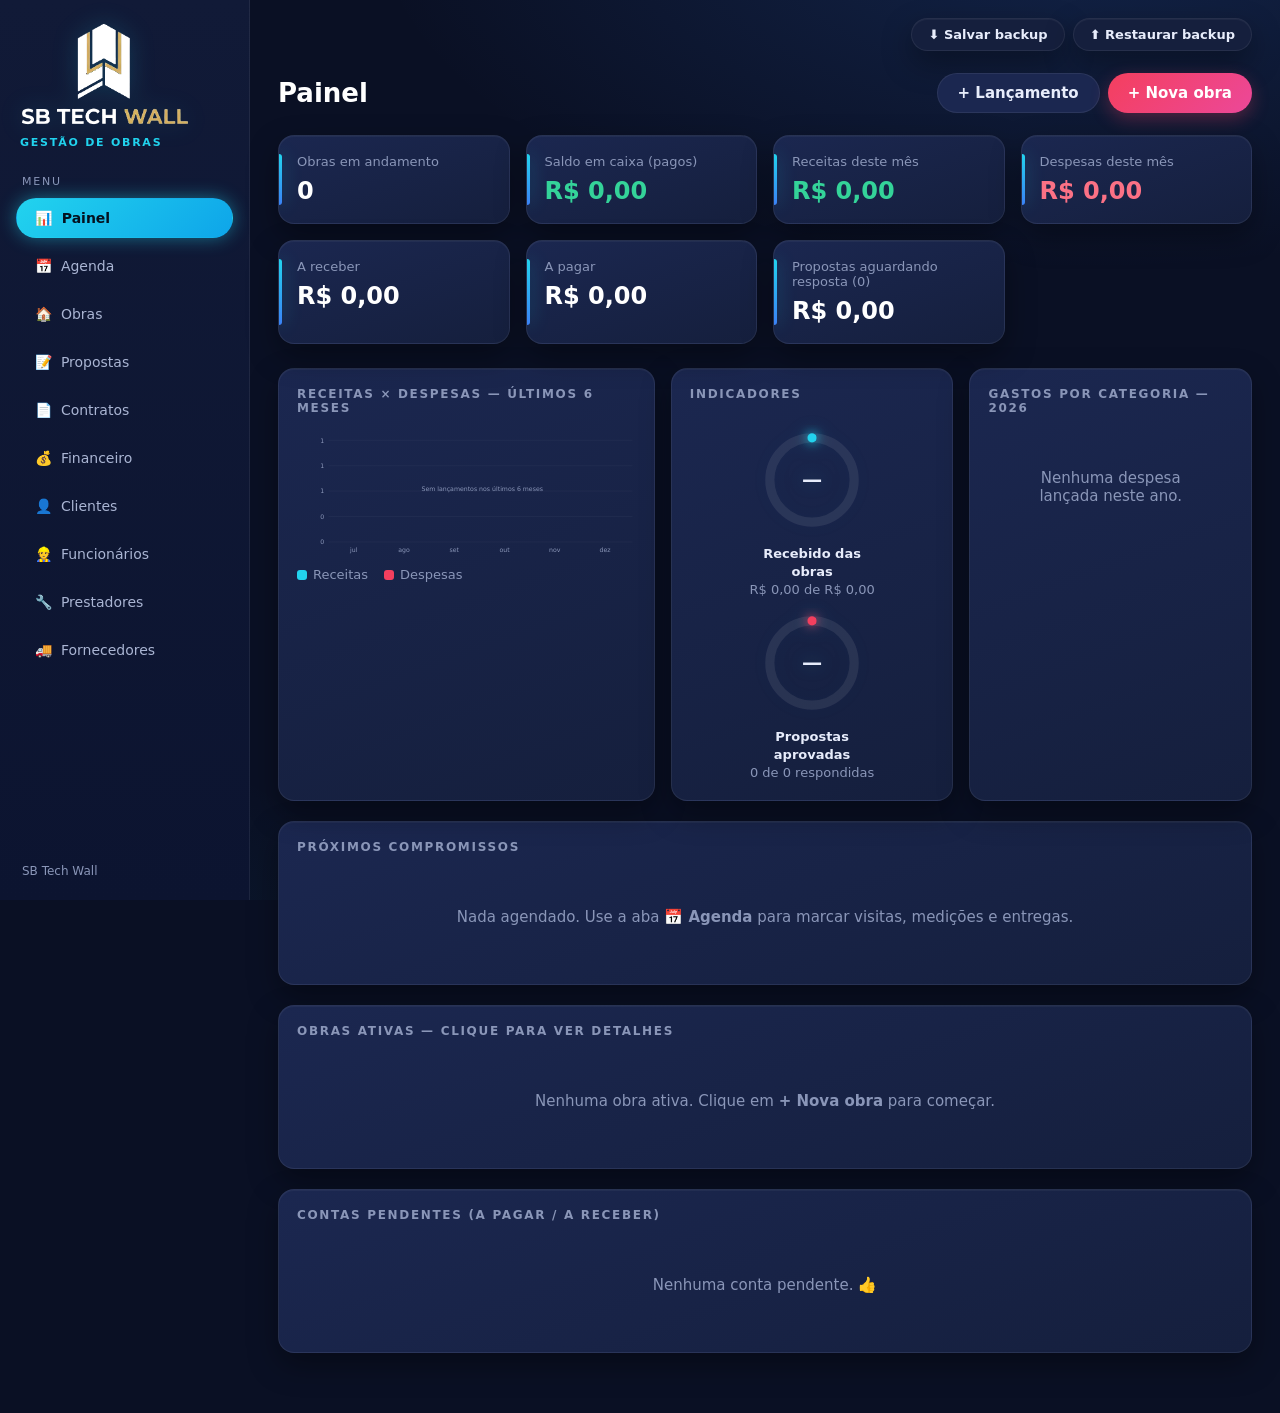
==== commit be1692ac: "Adiciona Agenda compartilhada com envio para o Google Agenda - Aba Agenda com calendario mensal, lis" ====
--- a/index.html
+++ b/index.html
@@ -4,6 +4,10 @@
 <meta charset="utf-8">
 <meta name="viewport" content="width=device-width, initial-scale=1">
 <title>SB Tech Wall — Gestão de Obras</title>
+<link rel="icon" type="image/png" sizes="32x32" href="assets/favicon-32.png">
+<link rel="icon" type="image/png" sizes="192x192" href="assets/favicon-192.png">
+<link rel="apple-touch-icon" href="assets/apple-touch-icon.png">
+<meta name="theme-color" content="#0a1024">
 <link rel="stylesheet" href="css/style.css">
 </head>
 <body>
@@ -37,6 +41,7 @@
 <script src="js/listas.js"></script>
 <script src="js/formulario.js"></script>
 <script src="js/proposta.js"></script>
+<script src="js/agenda.js"></script>
 <script src="js/importar.js"></script>
 <script src="js/backup.js"></script>
 <script src="js/app.js"></script>
--- a/css/style.css
+++ b/css/style.css
@@ -178,3 +178,33 @@
   .doc{border:0;padding:0;max-width:none;box-shadow:none}
   .doc tr.tot td,th{-webkit-print-color-adjust:exact;print-color-adjust:exact}
 }
+
+/* ===== Agenda ===== */
+.mes-atual{min-width:150px;text-align:center;font-weight:700;color:#fff;text-transform:capitalize;align-self:center;font-size:16px}
+.leg-tipos{display:flex;flex-wrap:wrap;gap:6px 16px;font-size:12px;color:var(--muted);margin:-8px 0 14px}
+.leg-tipos i{display:inline-block;width:9px;height:9px;border-radius:50%;margin-right:6px}
+.cal{display:grid;grid-template-columns:repeat(7,minmax(0,1fr));gap:6px}
+.cal .sem{font-size:11px;text-transform:uppercase;letter-spacing:.12em;color:var(--muted);text-align:center;padding:2px 0 6px;font-weight:700}
+.dia{min-height:110px;min-width:0;background:rgba(255,255,255,.025);border:1px solid var(--line);border-radius:12px;padding:6px;cursor:pointer;display:flex;flex-direction:column;gap:3px;transition:.15s}
+.dia:hover{border-color:rgba(34,211,238,.4);background:rgba(34,211,238,.05)}
+.dia.fora{opacity:.35}
+.dia .n{font-size:12px;color:var(--muted);font-weight:700;align-self:flex-end;width:26px;height:26px;display:grid;place-items:center;border-radius:50%;flex:none}
+.dia.hoje{border-color:rgba(34,211,238,.45)}
+.dia.hoje .n{background:linear-gradient(135deg,#22d3ee,#3b82f6);color:#fff;box-shadow:var(--glow)}
+.ev{font-size:12px;line-height:1.35;padding:3px 7px;border-radius:6px;background:color-mix(in srgb,var(--c) 18%,transparent);border-left:3px solid var(--c);color:var(--ink);white-space:nowrap;overflow:hidden;text-overflow:ellipsis}
+.ev:hover{background:color-mix(in srgb,var(--c) 32%,transparent)}
+.ev b{color:var(--c);margin-right:4px}
+.ev.feito{opacity:.5}.ev.cancel{opacity:.4;text-decoration:line-through}
+.mais{font-size:11px;color:var(--muted);padding-left:4px}
+a.gcal{color:var(--accent);text-decoration:none;font-size:13px;font-weight:600;padding:4px 10px;border-radius:999px;border:1px solid rgba(34,211,238,.3)}
+a.gcal:hover{background:rgba(34,211,238,.1)}
+@media (max-width:700px){
+  .cal{gap:3px}
+  .dia{min-height:58px;padding:3px;border-radius:8px}
+  .dia .n{width:22px;height:22px;font-size:11px}
+  .ev{font-size:0;padding:0;height:5px;border-left:0;background:var(--c)}
+  .ev b{display:none}
+  .mais{font-size:10px;padding:0}
+  .mes-atual{min-width:0;flex:1}
+}
+@media print{.dia{background:#fff}.leg-tipos{color:#333}}
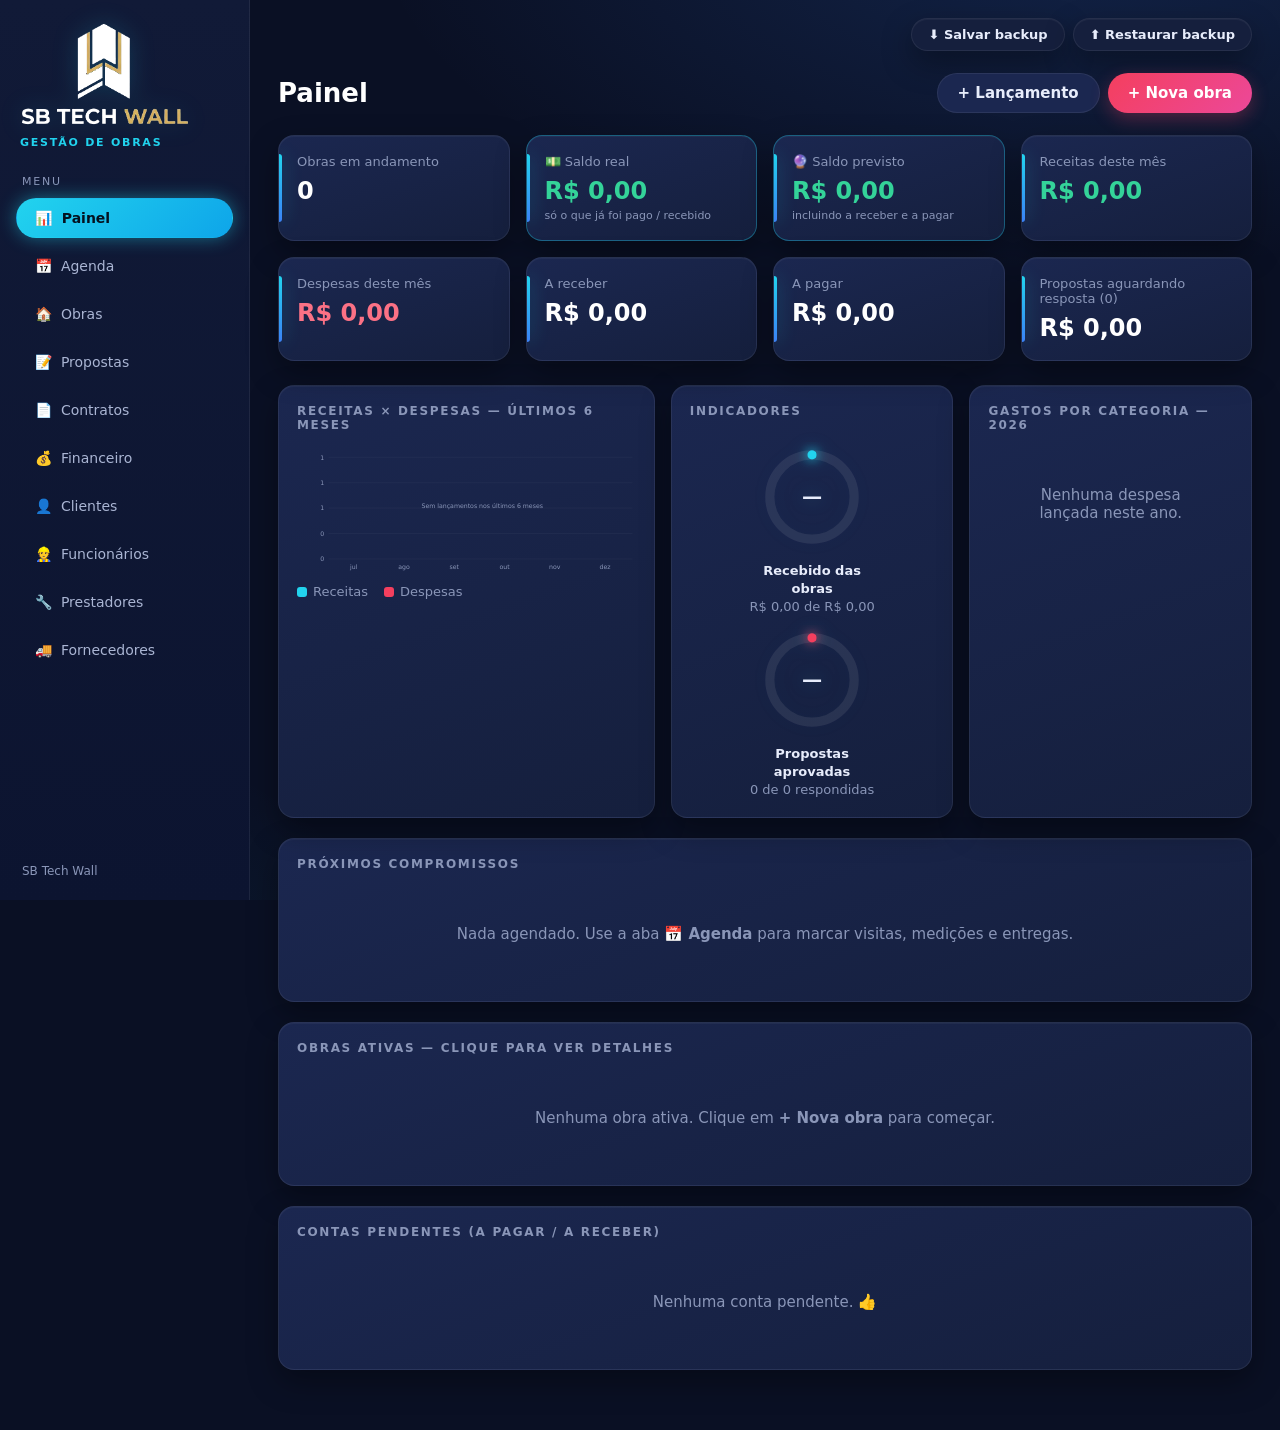
==== commit 4fdb5e7a: "Financeiro: lancamentos recorrentes (diarios ou mensais/parcelados) e exclusao da serie Co-Authored-" ====
--- a/index.html
+++ b/index.html
@@ -40,8 +40,11 @@
 <script src="js/obra.js"></script>
 <script src="js/listas.js"></script>
 <script src="js/formulario.js"></script>
+<script src="js/recorrencia.js"></script>
 <script src="js/proposta.js"></script>
 <script src="js/agenda.js"></script>
+<script src="js/anexos.js"></script>
+<script src="js/arquivos.js"></script>
 <script src="js/importar.js"></script>
 <script src="js/backup.js"></script>
 <script src="js/app.js"></script>
--- a/css/style.css
+++ b/css/style.css
@@ -208,3 +208,43 @@
   .mes-atual{min-width:0;flex:1}
 }
 @media print{.dia{background:#fff}.leg-tipos{color:#333}}
+
+/* ---------- anexos (documentos) ---------- */
+.anx{list-style:none;margin:0 0 10px;padding:0;display:flex;flex-direction:column;gap:6px}
+.anx li{display:flex;align-items:center;gap:10px;padding:8px 12px;border-radius:12px;background:rgba(255,255,255,.04);border:1px solid var(--line);min-width:0}
+.anx-ic{font-size:18px;flex:none}
+.anx-nome{color:var(--ink);font-weight:600;text-decoration:none;overflow:hidden;text-overflow:ellipsis;white-space:nowrap;min-width:0;flex:1 1 auto}
+.anx-nome:hover{color:var(--brand);text-decoration:underline}
+.anx-info{color:var(--muted);font-size:12px;white-space:nowrap;flex:none}
+.anx-bt{flex:none;background:transparent;border:1px solid var(--line);color:var(--muted);border-radius:999px;width:30px;height:30px;cursor:pointer;font-size:13px}
+.anx-bt:hover{color:var(--brand);border-color:var(--brand)}
+.anx-bt.del:hover{color:#f43f5e;border-color:#f43f5e}
+.anx-vazio{color:var(--muted);margin:0 0 10px;font-size:13px}
+.anx-box label.anx-add{display:inline-flex;width:auto;margin:0;cursor:pointer;font-size:14px;color:var(--ink)}
+.anx-msg{margin-left:10px;color:var(--brand);font-size:13px}
+.clip{font-size:11px;color:var(--muted);white-space:nowrap}
+.visor{position:fixed;inset:0;z-index:30;background:rgba(3,6,15,.92);display:flex;flex-direction:column}
+.visor-top{display:flex;justify-content:space-between;align-items:center;gap:10px;padding:12px 16px;color:#fff;flex-wrap:wrap}
+.visor-top b{overflow:hidden;text-overflow:ellipsis;white-space:nowrap;min-width:0}
+.visor-top span{display:flex;gap:8px}
+.visor-corpo{flex:1;display:flex;align-items:center;justify-content:center;padding:0 16px 16px;min-height:0}
+.visor-corpo img{max-width:100%;max-height:100%;object-fit:contain;border-radius:8px}
+.visor-corpo iframe{width:100%;height:100%;border:0;border-radius:8px;background:#fff}
+@media (max-width:700px){ .anx li{flex-wrap:wrap} .anx-info{order:3;width:100%;padding-left:28px} }
+@media print{ .anx-bt,.anx-add,.anx-msg{display:none} }
+
+/* ---------- saldo real x previsto ---------- */
+.card.destaque{border-color:rgba(34,211,238,.35)}
+.card .sub{font-size:11px;color:var(--muted);margin-top:4px}
+.cards + .cards{margin-top:-8px}
+
+/* ---------- lançamentos recorrentes ---------- */
+.rep{background:rgba(34,211,238,.05);border:1px dashed rgba(34,211,238,.3);border-radius:14px;padding:12px 14px}
+.rep-linha{display:flex;flex-wrap:wrap;gap:10px;align-items:center}
+.rep-linha select{width:auto;flex:1 1 220px}
+.rep-op{display:flex;flex-wrap:wrap;gap:10px;align-items:center;color:var(--muted);font-size:14px}
+.rep-op input[type=date],.rep-op input[type=month]{width:auto}
+.rep label.chk{display:inline-flex;align-items:center;gap:6px;margin:0;font-size:13px;color:var(--ink);cursor:pointer}
+.rep label.chk input{width:auto;margin:0}
+.rep-resumo{margin:10px 0 0;font-size:13px;color:var(--ink)}
+.rep-resumo:empty{display:none}
